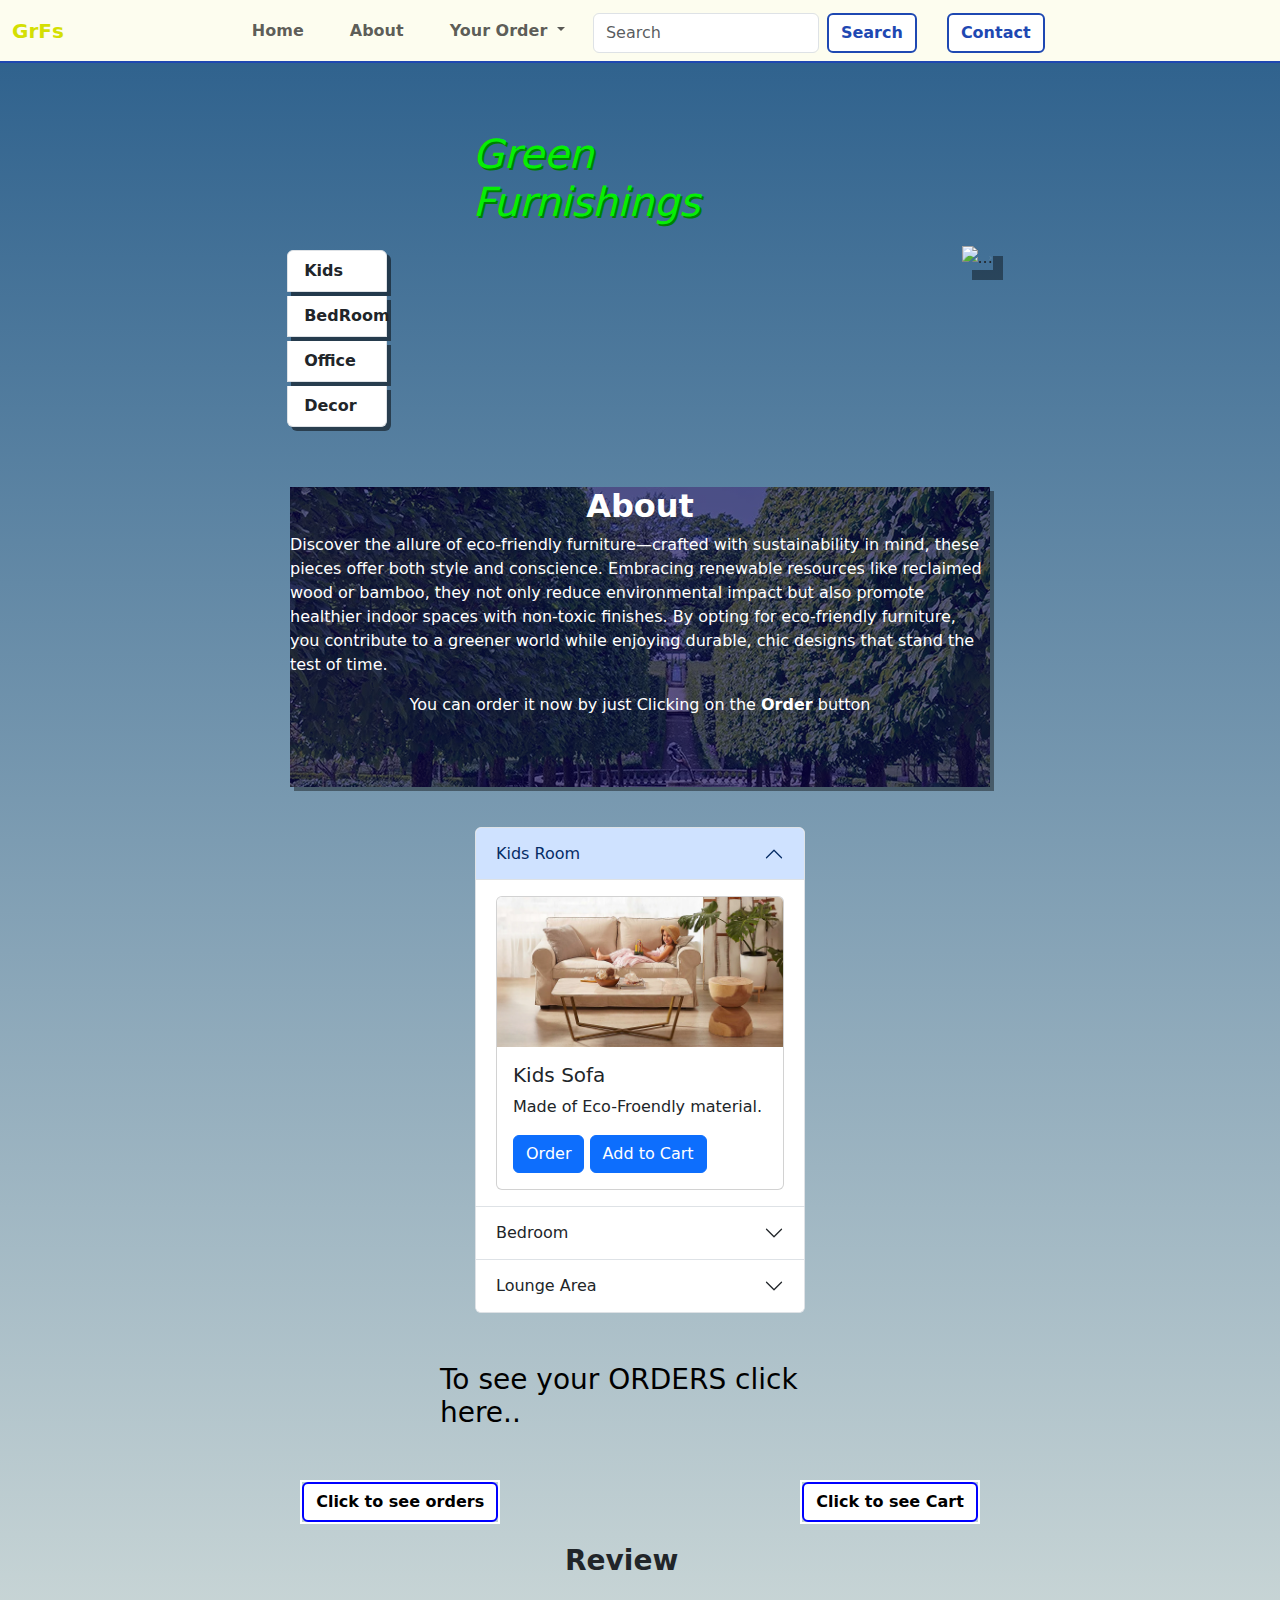
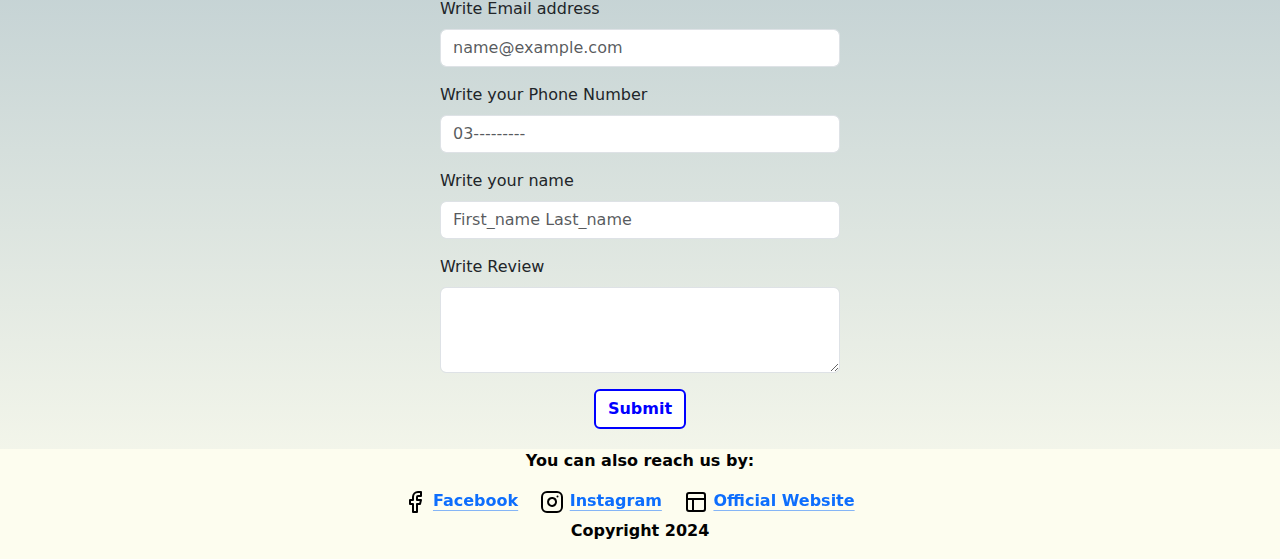
==== index.html @ 1a8c5f36 "Update index.html" ====
<!DOCTYPE html>
<html lang="en">

<head>
    <meta charset="UTF-8">
    <meta name="viewport" content="width=device-width, initial-scale=1.0">
    <title>Green Furnishings</title>
    <link href="https://cdn.jsdelivr.net/npm/bootstrap@5.3.3/dist/css/bootstrap.min.css" rel="stylesheet"
        integrity="sha384-QWTKZyjpPEjISv5WaRU9OFeRpok6YctnYmDr5pNlyT2bRjXh0JMhjY6hW+ALEwIH" crossorigin="anonymous">
    <link rel="stylesheet" href="index.css">
</head>

<body>
    <header>
        <nav class="navbar navbar-expand-lg fixed-top">
            <div class="container-fluid">
                <a class="navbar-brand" href="#">GrFs</a>
                <button class="navbar-toggler" type="button" data-bs-toggle="collapse"
                    data-bs-target="#navbarTogglerDemo02" aria-controls="navbarTogglerDemo02" aria-expanded="false"
                    aria-label="Toggle navigation">
                    <span class="navbar-toggler-icon"></span>
                </button>
                <div class="collapse navbar-collapse" id="navbarTogglerDemo02">
                    <ul class="navbar-nav">
                        <li class="nav-item">
                            <a class="nav-link" href="#">Home</a>
                        </li>
                        <li class="nav-item">
                            <a class="nav-link" href="#main-about">About</a>
                        </li>
                        <li class="nav-item dropdown">
                            <a class="nav-link dropdown-toggle" href="#" role="button" data-bs-toggle="dropdown"
                                aria-expanded="false">
                                Your Order
                            </a>
                            <ul class="dropdown-menu">
                                <li><a class="dropdown-item" href="#order-forth">Order</a></li>
                                <li><a class="dropdown-item" href="#order-forth">Cart</a></li>
                            </ul>
                        </li>
                    </ul>
                    <form class="d-flex" role="search">
                        <input class="form-control me-2" type="search" placeholder="Search" aria-label="Search">
                        <button class="btn btn-outline-success" type="submit">Search</button>
                    </form>
                    <button type="button" class="btn btn-success" id="navbar-btn">Contact</button>
                </div>
            </div>
        </nav>
    </header>

    <main>
        <h1>Green Furnishings</h1>
        <container class="main-first">
            <container>
                <div class="row">
                    <div class="col-4">
                        <div id="list-example" class="list-group">
                            <a class="list-group-item list-group-item-action"
                                href="#accordionPanelsStayOpenExample">Kids</a>
                            <a class="list-group-item list-group-item-action"
                                href="#accordionPanelsStayOpenExample">BedRoom</a>
                            <a class="list-group-item list-group-item-action"
                                href="#accordionPanelsStayOpenExample">Office</a>
                            <a class="list-group-item list-group-item-action"
                                href="#accordionPanelsStayOpenExample">Decor</a>
                        </div>
                    </div>
                </div>
            </container>
            <container>
                <div id="carouselExampleInterval" class="carousel slide" data-bs-ride="carousel">
                    <div class="carousel-inner">
                        <div class="carousel-item active" data-bs-interval="2000">
                            <img src="images/pic1.JPG" class="d-block w-100" alt="..." height="400">
                        </div>
                        <div class="carousel-item" data-bs-interval="2000">
                            <img src="images/pic2.webp" class="d-block  w-100" alt="..." height="400">
                        </div>
                        <div class="carousel-item">
                            <img src="/images/pic3.JPG" class="d-block  w-100" alt="..." height="400">
                        </div>
                    </div>
                    <button class="carousel-control-prev" type="button" data-bs-target="#carouselExampleInterval"
                        data-bs-slide="prev">
                        <span class="carousel-control-prev-icon" aria-hidden="true"></span>
                        <span class="visually-hidden">Previous</span>
                    </button>
                    <button class="carousel-control-next" type="button" data-bs-target="#carouselExampleInterval"
                        data-bs-slide="next">
                        <span class="carousel-control-next-icon" aria-hidden="true"></span>
                        <span class="visually-hidden">Next</span>
                    </button>
                </div>
            </container>
        </container>

        <container class="main-second" id="main-about">
            <div class="main-second-about">
                <h2>About</h2>
                <p>Discover the allure of eco-friendly furniture—crafted with sustainability in mind, these pieces offer
                    both style and conscience. Embracing renewable resources like reclaimed wood or bamboo, they not
                    only
                    reduce environmental impact but also promote healthier indoor spaces with non-toxic finishes. By
                    opting
                    for eco-friendly furniture, you contribute to a greener world while enjoying durable, chic designs
                    that
                    stand the test of time.
                </p>
                <p>You can order it now by just Clicking on the <strong>Order</strong> button</p>
            </div>
        </container>

        <container class="main-third">
            <div class="accordion" id="accordionPanelsStayOpenExample">
                <div class="accordion-item">
                    <h2 class="accordion-header">
                        <button class="accordion-button" type="button" data-bs-toggle="collapse"
                            data-bs-target="#panelsStayOpen-collapseOne" aria-expanded="true"
                            aria-controls="panelsStayOpen-collapseOne">
                            Kids Room
                        </button>
                    </h2>
                    <div id="panelsStayOpen-collapseOne" class="accordion-collapse collapse show">
                        <div class="accordion-body">
                            <div class="card" id="card-container" style="width: 18rem;">
                                <img src="/images/pic2.webp" class="card-img-top" alt="...">
                                <div class="card-body">
                                    <h5 class="card-title">Kids Sofa</h5>
                                    <p class="card-text">Made of Eco-Froendly material.</p>
                                    <a class="btn btn-primary" id="order-button">Order</a>
                                    <a class="btn btn-primary" id="order-cart">Add to Cart</a>
                                </div>
                            </div>
                        </div>
                    </div>
                </div>
                <div class="accordion-item">
                    <h2 class="accordion-header">
                        <button class="accordion-button collapsed" type="button" data-bs-toggle="collapse"
                            data-bs-target="#panelsStayOpen-collapseTwo" aria-expanded="false"
                            aria-controls="panelsStayOpen-collapseTwo">
                            Bedroom
                        </button>
                    </h2>
                    <div id="panelsStayOpen-collapseTwo" class="accordion-collapse collapse">
                        <div class="accordion-body">
                            <div class="card" id="card-container" style="width: 18rem;">
                                <img src="/images/pic4.jpg" class="card-img-top" alt="...">
                                <div class="card-body">
                                    <h5 class="card-title">Bed</h5>
                                    <p class="card-text">Made of Eco-Froendly material.</p>
                                    <a class="btn btn-primary" id="order-button">Order</a>
                                    <a class="btn btn-primary" id="order-cart">Add to Cart</a>
                                </div>
                            </div>
                        </div>
                    </div>
                </div>
                <div class="accordion-item">
                    <h2 class="accordion-header">
                        <button class="accordion-button collapsed" type="button" data-bs-toggle="collapse"
                            data-bs-target="#panelsStayOpen-collapseThree" aria-expanded="false"
                            aria-controls="panelsStayOpen-collapseThree">
                            Lounge Area
                        </button>
                    </h2>
                    <div id="panelsStayOpen-collapseThree" class="accordion-collapse collapse">
                        <div class="accordion-body">
                            <div class="card" id="card-container" style="width: 18rem;">
                                <img src="/images/pic1.jpg" class="card-img-top" alt="...">
                                <div class="card-body">
                                    <h5 class="card-title">Sofa Set</h5>
                                    <p class="card-text">Made of Eco-Froendly material.</p>
                                    <a class="btn btn-primary" id="order-button">Order</a>
                                    <a class="btn btn-primary" id="order-cart">Add to Cart</a>
                                </div>
                            </div>
                            <div class="card" id="card-container" style="width: 18rem;">
                                <img src="/images/pic3.jpg" class="card-img-top" alt="...">
                                <div class="card-body">
                                    <h5 class="card-title">Sofa Set</h5>
                                    <p class="card-text">Made of Eco-Froendly material.</p>
                                    <a class="btn btn-primary" id="order-button">Order</a>
                                    <a class="btn btn-primary" id="order-cart">Add to Cart</a>
                                </div>
                            </div>
                        </div>
                    </div>
                </div>
            </div>
        </container>
        <h3 class="order-head" id="order-forth">To see your ORDERS click here..</h3>
        <container class="main-forth">
            <div>
                <button class="btn btn-primary" type="button" data-bs-toggle="offcanvas"
                    data-bs-target="#offcanvasOrder" aria-controls="offcanvasOrder">Click to see orders</button>

                <div class="offcanvas offcanvas-start" data-bs-scroll="true" tabindex="-1" id="offcanvasOrder"
                    aria-labelledby="offcanvasOrderLabel">
                    <div class="offcanvas-header">
                        <h5 class="offcanvas-title" id="offcanvasOrderLabel">Your Orders</h5>
                        <button type="button" class="btn-close" data-bs-dismiss="offcanvas" aria-label="Close"></button>
                    </div>
                    <div class="offcanvas-body">
                        <p id="order-show"></p>
                    </div>
                </div>
            </div>
            <div>
                <button class="btn btn-primary" type="button" data-bs-toggle="offcanvas" data-bs-target="#offcanvasCart"
                    aria-controls="offcanvasCart">Click to see Cart</button>

                <div class="offcanvas offcanvas-start" data-bs-scroll="true" tabindex="-1" id="offcanvasCart"
                    aria-labelledby="offcanvasCartLabel">
                    <div class="offcanvas-header">
                        <h5 class="offcanvas-title" id="offcanvasCartLabel">Your Cart</h5>
                        <button type="button" class="btn-close" data-bs-dismiss="offcanvas" aria-label="Close"></button>
                    </div>
                    <div class="offcanvas-body">
                        <p id="cart-show"></p>
                    </div>
                </div>
            </div>
        </container>

        <container class="main-fifth">
            <h3 class="main-review">Review</h3>
            <div class="mb-3">
                <label for="exampleFormControlInput1" class="form-label">Write Email address</label>
                <input type="email" class="form-control" id="exampleFormControlInput1" placeholder="name@example.com">
            </div>
            <div class="mb-3">
                <label for="exampleFormControlInput1" class="form-label">Write your Phone Number</label>
                <input type="email" class="form-control" id="exampleFormControlInput1" placeholder="03---------">
            </div>
            <div class="mb-3">
                <label for="exampleFormControlInput1" class="form-label">Write your name</label>
                <input type="email" class="form-control" id="exampleFormControlInput1"
                    placeholder="First_name Last_name">
            </div>
            <div class="mb-3">
                <label for="exampleFormControlTextarea1" class="form-label">Write Review</label>
                <textarea class="form-control" id="exampleFormControlTextarea1" rows="3"></textarea>
            </div>
            <div class="review-button">
                <button type="button" class="btn btn-success" id="review-btn">Submit</button>
            </div>
        </container>
    </main>

    <footer>
        <p>You can also reach us by:</p>
        <div class="footer-png">
            <div>
                <img src="/images/facebook.svg">
                <a class="icon-link" href="#">
                    Facebook
                    <svg class="bi" aria-hidden="true">
                        <use xlink:href="#arrow-right"></use>
                    </svg>
                </a>
            </div>
            <div>
                <img src="/images/instagram.svg">
                <a class="icon-link" href="#">
                    Instagram
                    <svg class="bi" aria-hidden="true">
                        <use xlink:href="#arrow-right"></use>
                    </svg>
                </a>
            </div>
            <div>
                <img src="/images/layout.svg">
                <a class="icon-link" href="#">
                    Official Website
                    <svg class="bi" aria-hidden="true">
                        <use xlink:href="#arrow-right"></use>
                    </svg>
                </a>
            </div>
        </div>
        <p>Copyright 2024</p>
    </footer>




    <script src="index.js"></script>
    <script src="https://cdn.jsdelivr.net/npm/@popperjs/core@2.11.8/dist/umd/popper.min.js"
        integrity="sha384-I7E8VVD/ismYTF4hNIPjVp/Zjvgyol6VFvRkX/vR+Vc4jQkC+hVqc2pM8ODewa9r"
        crossorigin="anonymous"></script>
    <script src="https://cdn.jsdelivr.net/npm/bootstrap@5.3.3/dist/js/bootstrap.bundle.min.js"
        integrity="sha384-YvpcrYf0tY3lHB60NNkmXc5s9fDVZLESaAA55NDzOxhy9GkcIdslK1eN7N6jIeHz"
        crossorigin="anonymous"></script>
</body>

</html>
---- index.css ----
/* CSS files */

body{
    background:linear-gradient(rgb(42, 94, 139),rgb(253, 253, 239));
    margin: 0;
    padding: 0;
    top: 0;
    left: 0;
}

.navbar{
    background-color: rgb(253, 253, 239);
    border-bottom: 2px solid rgb(30, 72, 178);
}

.navbar-nav li{
    margin-left: 30px;
    font-weight: bold;
}

.navbar-nav li:hover{
    font-size: 17px;
}

.d-flex{
margin-left: 20px;
margin-top: 5px;
}

.d-flex button{
    background-color: white;
    border: 2px solid rgb(30, 72, 178);
    color: rgb(30, 72, 178);
    font-weight: bold;
}

.d-flex button:hover{
background-color: green;  
    border: 2px solid rgb(30, 72, 178);
    color: rgb(255, 255, 255);
}

#navbar-btn{
    margin-left: 30px;
    background-color: white;
    border: 2px solid rgb(30, 72, 178);
    color: rgb(30, 72, 178);
    font-weight: bold; 
    margin-top: 5px;  
}

#navbar-btn:hover{
    background-color: green;  
    border: 2px solid rgb(30, 72, 178);
    color: rgb(255, 255, 255);
}

.navbar-brand{
    color: rgb(212, 223, 3);
    font-weight: bold;
    font-size: 20px; 
    margin-right: 150px;
}

main{
    margin-top: 130px;
}

main h1{
    color: rgb(5, 239, 5);
    align-items: center;
    width: 335px;
    margin: auto;
    margin-bottom: 20px;
    font-style: italic;
    text-shadow: 2px 2px green;
}

.main-first{ 
    display: flex;
    flex-direction: row;
    justify-content:space-around;
    flex-wrap: wrap;
    margin: 0;
    padding: 0;
}

#carouselExampleInterval{
    max-width: 800px;
    box-shadow: 10px 10px rgba(0, 0, 0, 0.4);
}

.carousel-item {
    max-height: 400px;
    max-width: 800px;
}
.carousel-item img {
    max-width: 100%; 
    height: auto;
    object-fit: cover; 
}

.row{
    max-width: 300px;
}

.list-group{
    width: 100px;
}

.list-group-item{
    background-color: white;
    margin-top: 4px;
    box-shadow: 4px 4px rgb(0,0,0,0.5);
    font-weight: bold;
}

.list-group-item:hover{
    background-color: green;
    color: white;
}

.main-second{
height: auto;
display: flex;
flex-direction: row;
justify-content: center;
margin-top: 30px;
align-items: center;
margin-top: 40px;
margin-bottom: 40px;
}

.main-second-about{
    margin-top: 20px;
    display: flex;
    height: 300px;
    max-width: 700px;
    flex-direction: column;
    align-items: center;
    box-shadow: 4px 4px rgba(0, 0, 0, 0.4);
    background-image: linear-gradient(rgba(9,0,77,0.65),rgba(9,0,77,0.65)),url(images/about.webp);

}

.main-second-about h2{
    color: white;
    font-weight: bold;
}

.main-second-about p{
    color: white;
}

.main-third{
    display: flex;
    flex-direction: row;
    justify-content: space-around;
    margin-top: 20px;
}

.main-forth{
    margin-top: 50px;
display: flex;
flex-direction: row;
justify-content: space-evenly;
margin-bottom: 20px;
}

.order-head{
    padding-top: 50px;
    color: black;
    margin: auto;
    max-width:400px;
    align-items: center;
}

.main-forth div{
    border: 2px solid white;
    max-width: 40vw;
}

.main-forth button{
    color: black;
    background-color: white;
    border: 2px solid blue;
    font-weight: bold;
}

.main-forth button:hover{
    color: white;
    background-color: green;
}

.main-review{
    margin: auto;
    align-items: center;
    font-weight: bold;
    max-width: 150px;
    margin-bottom: 20px;
}

.mb-3{
    max-width:400px;
    align-items: center;
    margin: auto;
}

.review-button{
    display: flex;
    justify-content: center;
    align-items: center;
    margin-bottom: 20px;
}

#review-btn{
    align-items: center;
    margin: auto;
    background-color: white;
    border: 2px solid blue;
    color:blue;
    font-weight: bold;
}

#review-btn:hover{
    background-color: green;
    color:white;
}

footer{
    display: flex;
    flex-direction: column;
    align-items: center;
    background-color: rgb(253, 253, 239);
    color: rgb(2, 2, 2);
    font-weight: bold;
}

.footer-png{
    display: flex;
    flex-direction: row;
    margin-bottom: 5px;
}

@media (max-width: 950px) {
    .list-group {
       width: auto;
       display: flex;
       flex-direction: row;
       margin-bottom: 20px;
    }
}
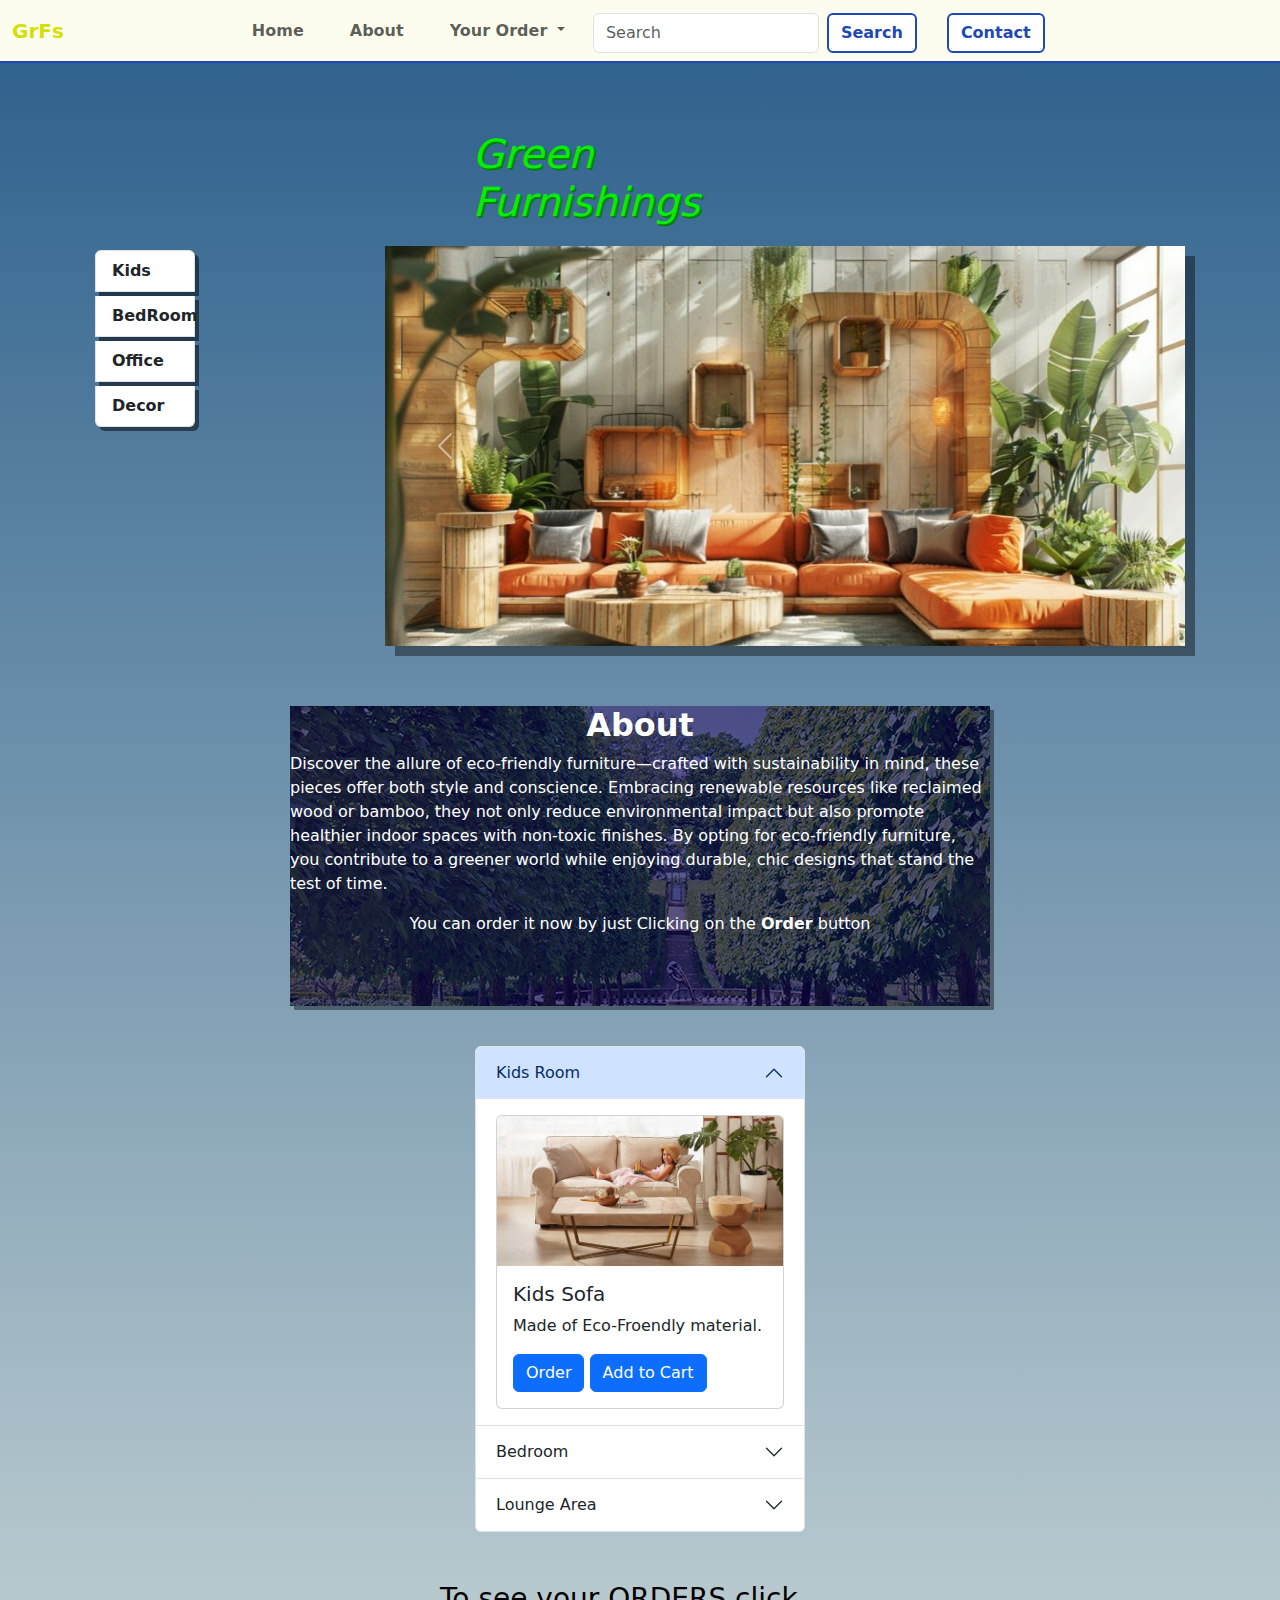
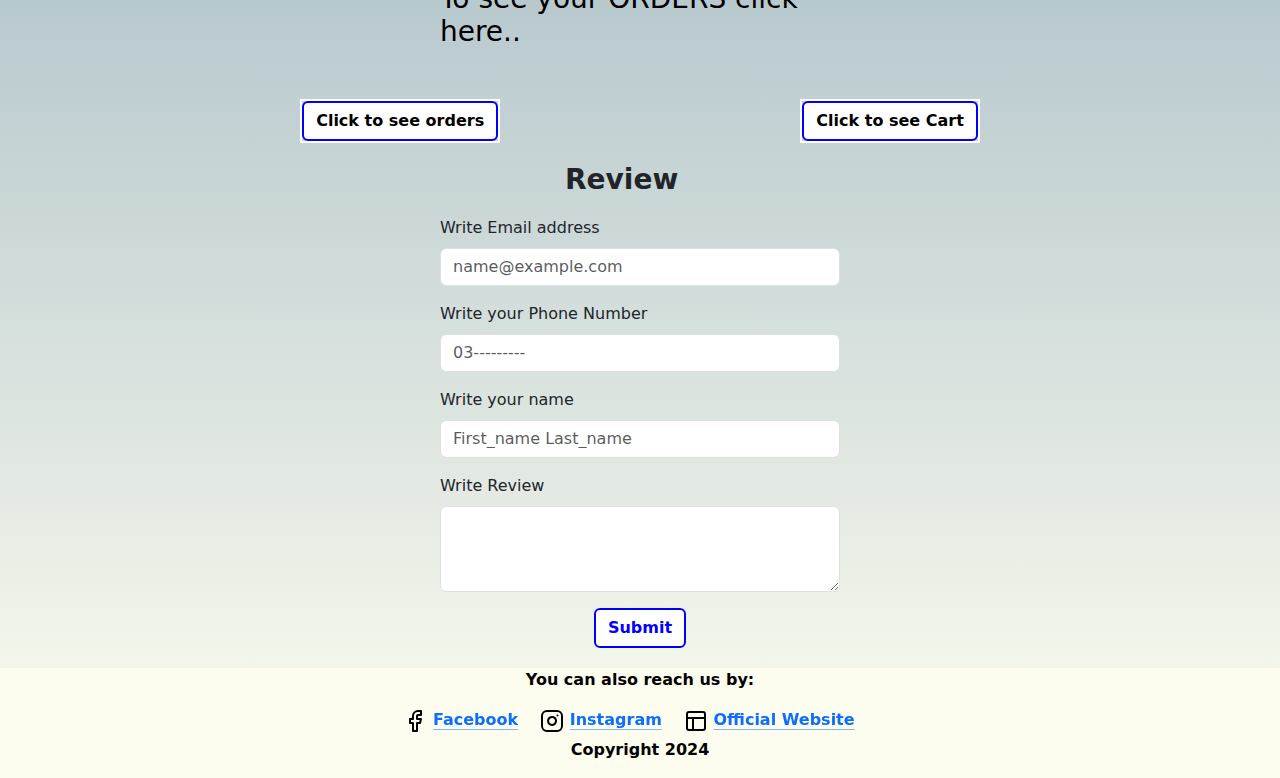
==== commit 0e1dd038: "Update index.html" ====
--- a/index.html
+++ b/index.html
@@ -8,6 +8,7 @@
     <link href="https://cdn.jsdelivr.net/npm/bootstrap@5.3.3/dist/css/bootstrap.min.css" rel="stylesheet"
         integrity="sha384-QWTKZyjpPEjISv5WaRU9OFeRpok6YctnYmDr5pNlyT2bRjXh0JMhjY6hW+ALEwIH" crossorigin="anonymous">
     <link rel="stylesheet" href="index.css">
+    <script defer src="index.js"></script>
 </head>
 
 <body>
@@ -72,13 +73,13 @@
                 <div id="carouselExampleInterval" class="carousel slide" data-bs-ride="carousel">
                     <div class="carousel-inner">
                         <div class="carousel-item active" data-bs-interval="2000">
-                            <img src="images/pic1.JPG" class="d-block w-100" alt="..." height="400">
+                            <img src="images/pic1.jpg" class="d-block w-100" alt="..." height="400">
                         </div>
                         <div class="carousel-item" data-bs-interval="2000">
                             <img src="images/pic2.webp" class="d-block  w-100" alt="..." height="400">
                         </div>
                         <div class="carousel-item">
-                            <img src="/images/pic3.JPG" class="d-block  w-100" alt="..." height="400">
+                            <img src="images/pic3.JPG" class="d-block  w-100" alt="..." height="400">
                         </div>
                     </div>
                     <button class="carousel-control-prev" type="button" data-bs-target="#carouselExampleInterval"
@@ -124,7 +125,7 @@
                     <div id="panelsStayOpen-collapseOne" class="accordion-collapse collapse show">
                         <div class="accordion-body">
                             <div class="card" id="card-container" style="width: 18rem;">
-                                <img src="/images/pic2.webp" class="card-img-top" alt="...">
+                                <img src="images/pic2.webp" class="card-img-top" alt="...">
                                 <div class="card-body">
                                     <h5 class="card-title">Kids Sofa</h5>
                                     <p class="card-text">Made of Eco-Froendly material.</p>
@@ -146,7 +147,7 @@
                     <div id="panelsStayOpen-collapseTwo" class="accordion-collapse collapse">
                         <div class="accordion-body">
                             <div class="card" id="card-container" style="width: 18rem;">
-                                <img src="/images/pic4.jpg" class="card-img-top" alt="...">
+                                <img src="images/pic4.jpg" class="card-img-top" alt="...">
                                 <div class="card-body">
                                     <h5 class="card-title">Bed</h5>
                                     <p class="card-text">Made of Eco-Froendly material.</p>
@@ -168,7 +169,7 @@
                     <div id="panelsStayOpen-collapseThree" class="accordion-collapse collapse">
                         <div class="accordion-body">
                             <div class="card" id="card-container" style="width: 18rem;">
-                                <img src="/images/pic1.jpg" class="card-img-top" alt="...">
+                                <img src="images/pic1.jpg" class="card-img-top" alt="...">
                                 <div class="card-body">
                                     <h5 class="card-title">Sofa Set</h5>
                                     <p class="card-text">Made of Eco-Froendly material.</p>
@@ -177,7 +178,7 @@
                                 </div>
                             </div>
                             <div class="card" id="card-container" style="width: 18rem;">
-                                <img src="/images/pic3.jpg" class="card-img-top" alt="...">
+                                <img src="images/pic3.jpg" class="card-img-top" alt="...">
                                 <div class="card-body">
                                     <h5 class="card-title">Sofa Set</h5>
                                     <p class="card-text">Made of Eco-Froendly material.</p>
@@ -253,7 +254,7 @@
         <p>You can also reach us by:</p>
         <div class="footer-png">
             <div>
-                <img src="/images/facebook.svg">
+                <img src="images/facebook.svg">
                 <a class="icon-link" href="#">
                     Facebook
                     <svg class="bi" aria-hidden="true">
@@ -262,7 +263,7 @@
                 </a>
             </div>
             <div>
-                <img src="/images/instagram.svg">
+                <img src="images/instagram.svg">
                 <a class="icon-link" href="#">
                     Instagram
                     <svg class="bi" aria-hidden="true">
@@ -271,7 +272,7 @@
                 </a>
             </div>
             <div>
-                <img src="/images/layout.svg">
+                <img src="images/layout.svg">
                 <a class="icon-link" href="#">
                     Official Website
                     <svg class="bi" aria-hidden="true">
@@ -286,7 +287,6 @@
 
 
 
-    <script src="index.js"></script>
     <script src="https://cdn.jsdelivr.net/npm/@popperjs/core@2.11.8/dist/umd/popper.min.js"
         integrity="sha384-I7E8VVD/ismYTF4hNIPjVp/Zjvgyol6VFvRkX/vR+Vc4jQkC+hVqc2pM8ODewa9r"
         crossorigin="anonymous"></script>
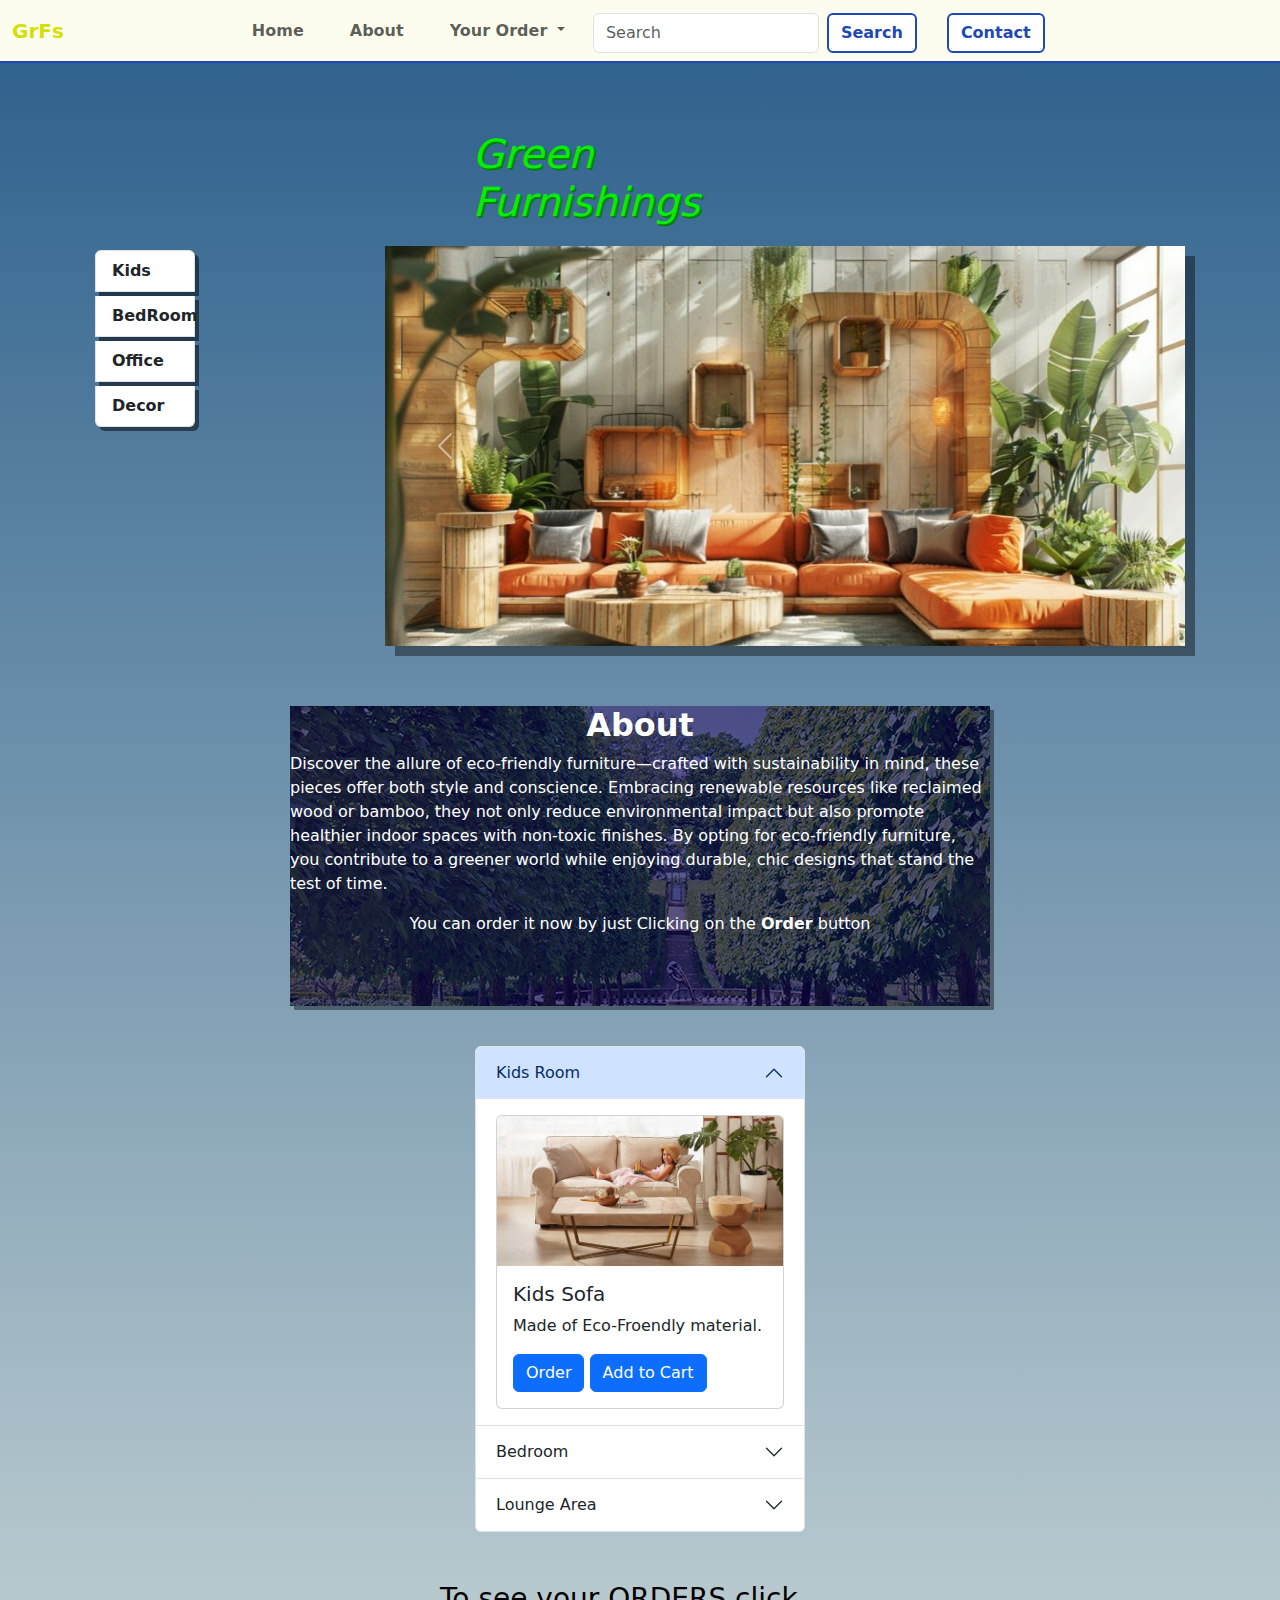
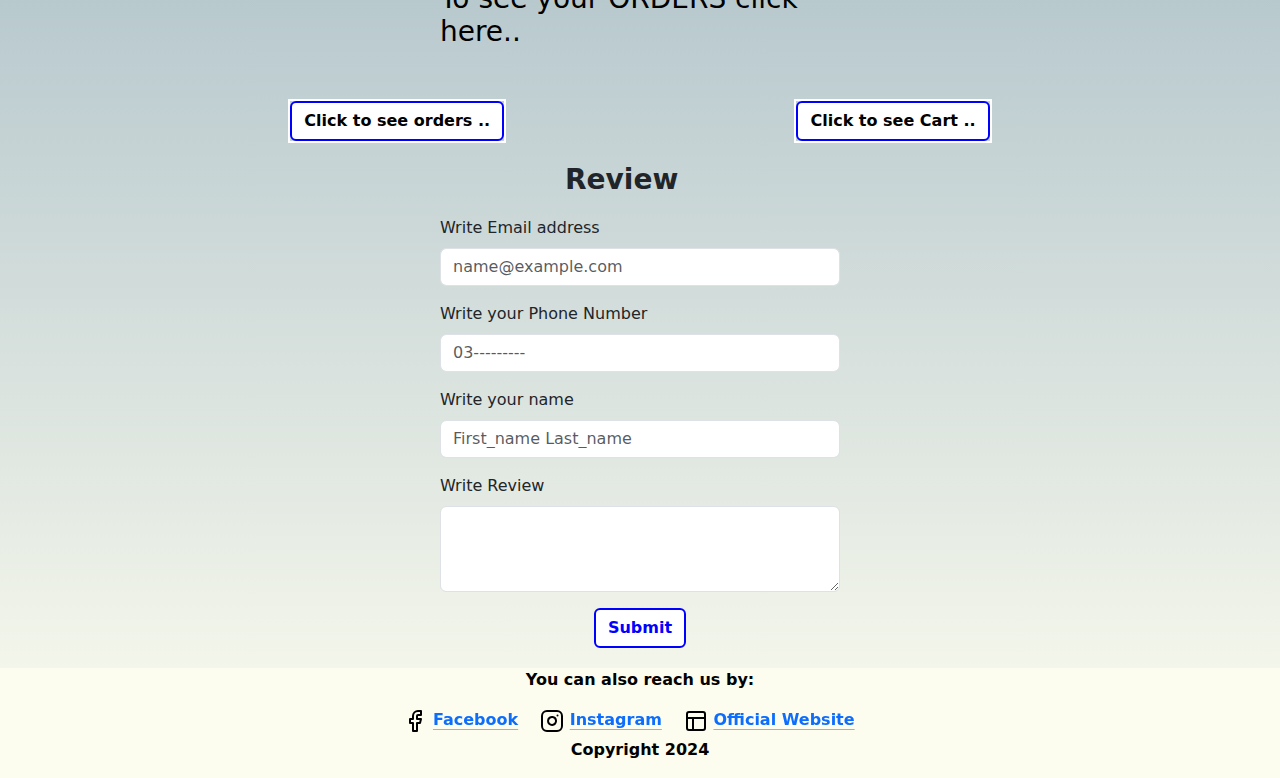
==== commit 7bd4f043: "Update index.html" ====
--- a/index.html
+++ b/index.html
@@ -78,9 +78,9 @@
                         <div class="carousel-item" data-bs-interval="2000">
                             <img src="images/pic2.webp" class="d-block  w-100" alt="..." height="400">
                         </div>
-                        <div class="carousel-item">
-                            <img src="images/pic3.JPG" class="d-block  w-100" alt="..." height="400">
-                        </div>
+<!--                         <div class="carousel-item">
+                            <img src="images/pic4.jpg" class="d-block  w-100" alt="..." height="400">
+                        </div> -->
                     </div>
                     <button class="carousel-control-prev" type="button" data-bs-target="#carouselExampleInterval"
                         data-bs-slide="prev">
@@ -195,7 +195,7 @@
         <container class="main-forth">
             <div>
                 <button class="btn btn-primary" type="button" data-bs-toggle="offcanvas"
-                    data-bs-target="#offcanvasOrder" aria-controls="offcanvasOrder">Click to see orders</button>
+                    data-bs-target="#offcanvasOrder" aria-controls="offcanvasOrder">Click to see orders ..</button>
 
                 <div class="offcanvas offcanvas-start" data-bs-scroll="true" tabindex="-1" id="offcanvasOrder"
                     aria-labelledby="offcanvasOrderLabel">
@@ -210,7 +210,7 @@
             </div>
             <div>
                 <button class="btn btn-primary" type="button" data-bs-toggle="offcanvas" data-bs-target="#offcanvasCart"
-                    aria-controls="offcanvasCart">Click to see Cart</button>
+                    aria-controls="offcanvasCart">Click to see Cart ..</button>
 
                 <div class="offcanvas offcanvas-start" data-bs-scroll="true" tabindex="-1" id="offcanvasCart"
                     aria-labelledby="offcanvasCartLabel">
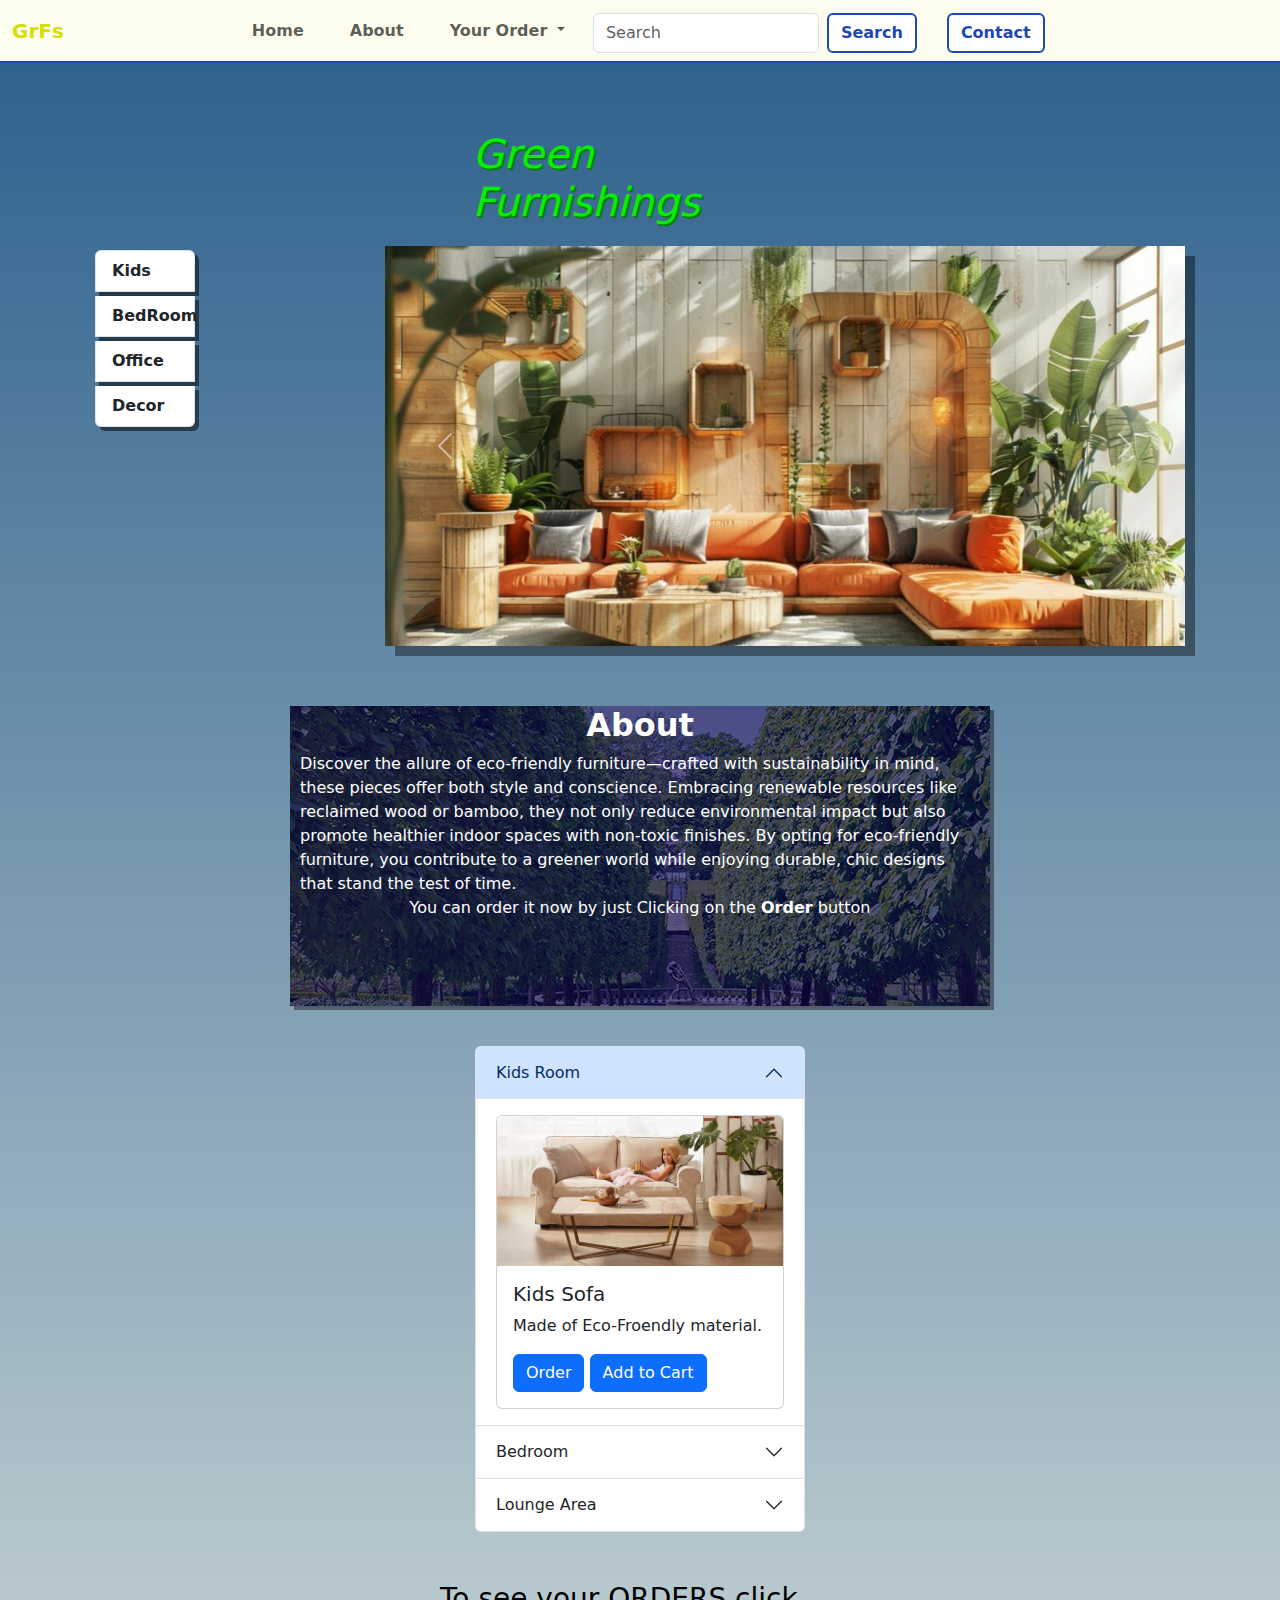
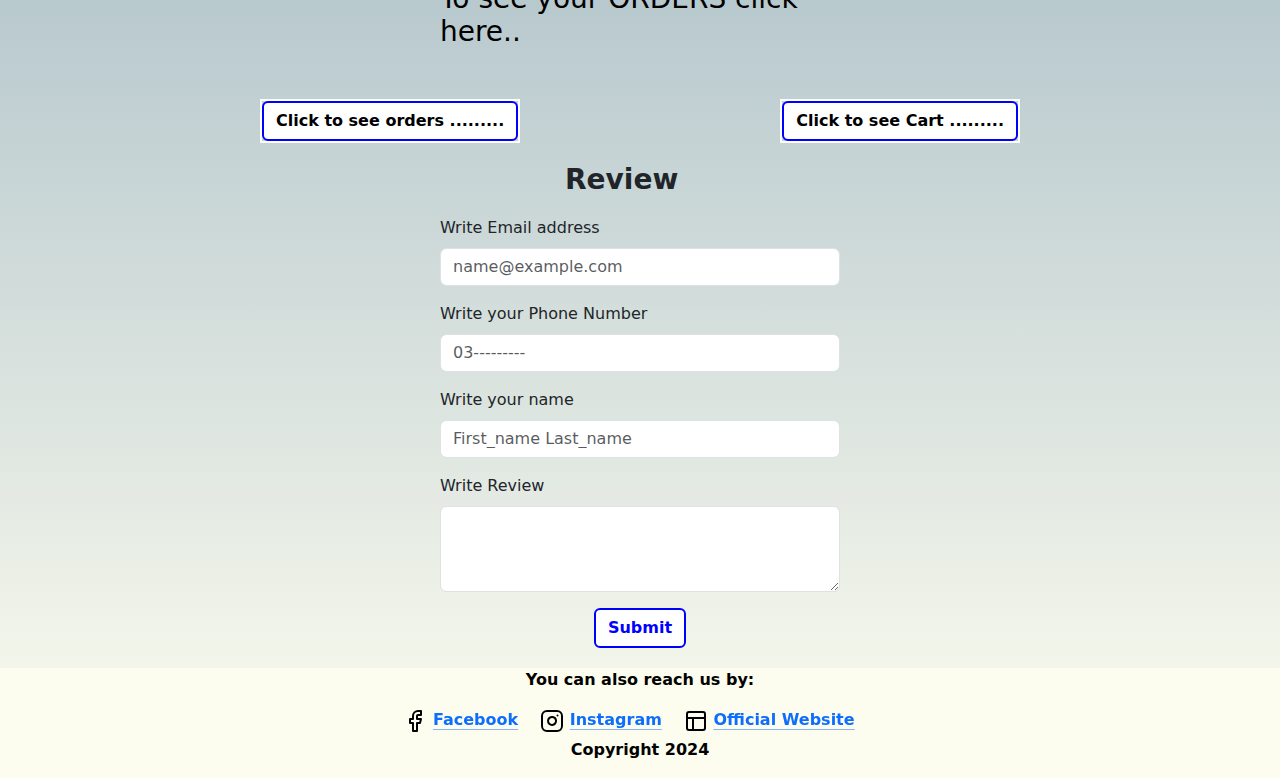
==== commit f41f394f: "Update index.html" ====
--- a/index.html
+++ b/index.html
@@ -195,7 +195,7 @@
         <container class="main-forth">
             <div>
                 <button class="btn btn-primary" type="button" data-bs-toggle="offcanvas"
-                    data-bs-target="#offcanvasOrder" aria-controls="offcanvasOrder">Click to see orders ..</button>
+                    data-bs-target="#offcanvasOrder" aria-controls="offcanvasOrder">Click to see orders .........</button>
 
                 <div class="offcanvas offcanvas-start" data-bs-scroll="true" tabindex="-1" id="offcanvasOrder"
                     aria-labelledby="offcanvasOrderLabel">
@@ -210,7 +210,7 @@
             </div>
             <div>
                 <button class="btn btn-primary" type="button" data-bs-toggle="offcanvas" data-bs-target="#offcanvasCart"
-                    aria-controls="offcanvasCart">Click to see Cart ..</button>
+                    aria-controls="offcanvasCart">Click to see Cart .........</button>
 
                 <div class="offcanvas offcanvas-start" data-bs-scroll="true" tabindex="-1" id="offcanvasCart"
                     aria-labelledby="offcanvasCartLabel">
--- a/index.css
+++ b/index.css
@@ -150,6 +150,7 @@
 
 .main-second-about p{
     color: white;
+    margin: 0px 10px;
 }
 
 .main-third{
